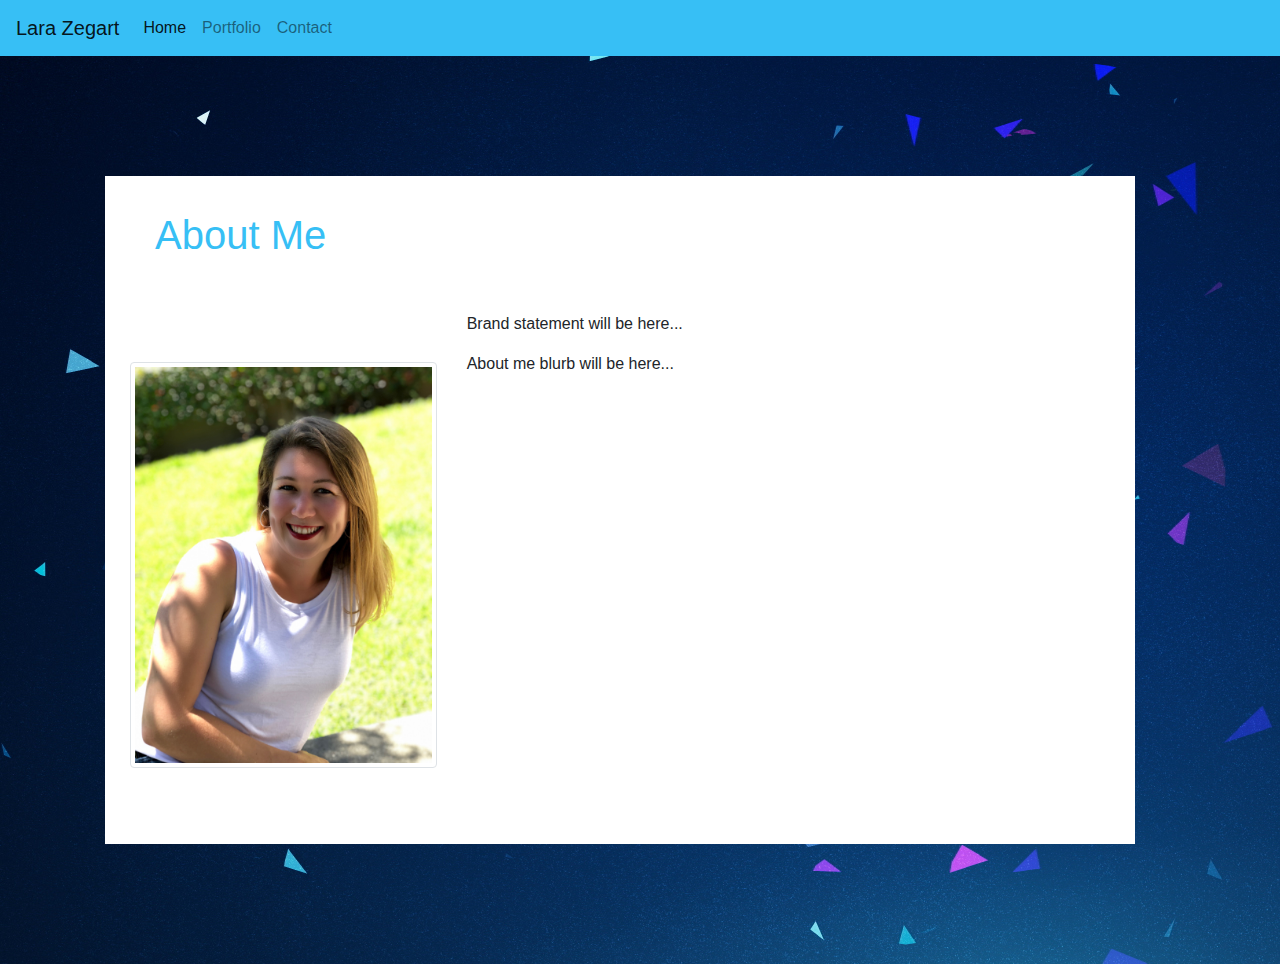
==== index.html @ 6d04fc1a "added links to contact page and photo to main page" ====
<!DOCTYPE html>
<html lang="en">
<head>
    <meta charset="UTF-8">
    <meta name="viewport" content="width=device-width, initial-scale=1.0">
    <title>About Me Page</title>
    <link rel="stylesheet" href="https://stackpath.bootstrapcdn.com/bootstrap/4.5.2/css/bootstrap.min.css" integrity="sha384-JcKb8q3iqJ61gNV9KGb8thSsNjpSL0n8PARn9HuZOnIxN0hoP+VmmDGMN5t9UJ0Z" crossorigin="anonymous">
    <link rel="stylesheet" href="styles.css">
</head>

<body>
    <nav class="navbar navbar-expand-lg navbar-light bg-light">
        <a class="navbar-brand" href="#">Lara Zegart</a>
        <button class="navbar-toggler" type="button" data-toggle="collapse" data-target="#navbarNav" aria-controls="navbarNav" aria-expanded="false" aria-label="Toggle navigation">
          <span class="navbar-toggler-icon"></span>
        </button>
        <header class="collapse navbar-collapse" id="navbarNav">
          <ul class="navbar-nav">
            <li class="nav-item active">
              <a class="nav-link" href="#">Home <span class="sr-only">(current)</span></a>
            </li>
            <li class="nav-item">
              <a class="nav-link" href="portfolio.html">Portfolio</a>
            </li>
            <li class="nav-item">
              <a class="nav-link" href="contact.html">Contact</a>
            </li>
          </ul>
        </header>
    </nav>

    <main class="container">
        <article class="row">
            <header class="col-md-9">
                    <div class="page-header">
                        <h1>About Me</h1>
                    </div>
            </header>
        </article>
        <article class="row">
            <figure class="col-md-4" id="headshot">
                <img src="./Photos/Headshot.jpeg" alt="Headshot" class="img-thumbnail">
            </figure>
            <div class="col-md-8" id="brand-statement">
                    <p>
                        Brand statement will be here...
                    </p>
                    <p>
                      About me blurb will be here...
                  </p>
            </div>
        </article>
    </main>
    
</body>
</html>
---- styles.css ----
.page-header {
    color:#37bff5;
    padding: 25px;
}

.container {
    padding: 70px;
    margin: 50px;
}

article {
    background-color: white;
    padding: 10px;
}

body {
    background-image: url("./Photos/background3.jpg");
}

.bg-light {
    background-color: #37bff5 !important;
}

figure {
    padding: 50px;
}

form {
    background-color: white;
    width: 50%;
    margin: 20px;
    padding: 50px;
}

#portfolio-image {
    margin-bottom: 30px;
    margin-left: 30px;
}
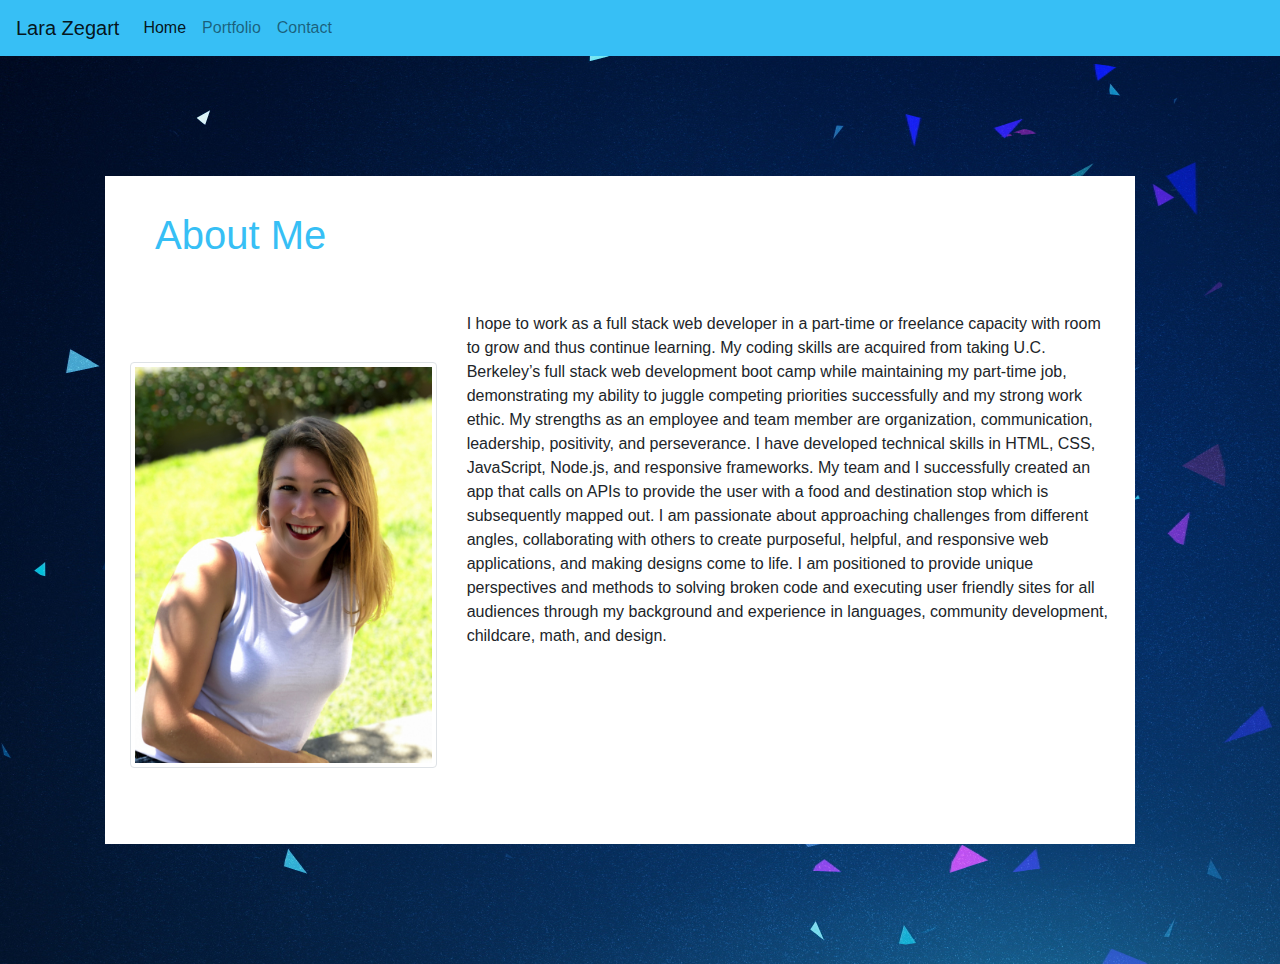
==== commit 74f004ed: "added brand statement to main page" ====
--- a/index.html
+++ b/index.html
@@ -38,17 +38,14 @@
             </header>
         </article>
         <article class="row">
-            <figure class="col-md-4" id="headshot">
-                <img src="./Photos/Headshot.jpeg" alt="Headshot" class="img-thumbnail">
-            </figure>
-            <div class="col-md-8" id="brand-statement">
-                    <p>
-                        Brand statement will be here...
-                    </p>
-                    <p>
-                      About me blurb will be here...
-                  </p>
-            </div>
+          <figure class="col-md-4" id="headshot">
+            <img src="./Photos/Headshot.jpeg" alt="Headshot" class="img-thumbnail" id="headhot-photo">
+          </figure>
+          <div class="col-md-8" id="brand-statement">
+            <p>
+              I hope to work as a full stack web developer in a part-time or freelance capacity with room to grow and thus continue learning. My coding skills are acquired from taking U.C. Berkeley’s full stack web development boot camp while maintaining my part-time job, demonstrating my ability to juggle competing priorities successfully and my strong work ethic. My strengths as an employee and team member are organization, communication, leadership, positivity, and perseverance. I have developed technical skills in HTML, CSS, JavaScript, Node.js, and responsive frameworks. My team and I successfully created an app that calls on APIs to provide the user with a food and destination stop which is subsequently mapped out. I am passionate about approaching challenges from different angles, collaborating with others to create purposeful, helpful, and responsive web applications, and making designs come to life. I am positioned to provide unique perspectives and methods to solving broken code and executing user friendly sites for all audiences through my background and experience in languages, community development, childcare, math, and design.
+            </p>
+          </div>
         </article>
     </main>
     
--- a/styles.css
+++ b/styles.css
@@ -36,4 +36,8 @@
 #portfolio-image {
     margin-bottom: 30px;
     margin-left: 30px;
+}
+
+#brand-statement {
+    position: relative;
 }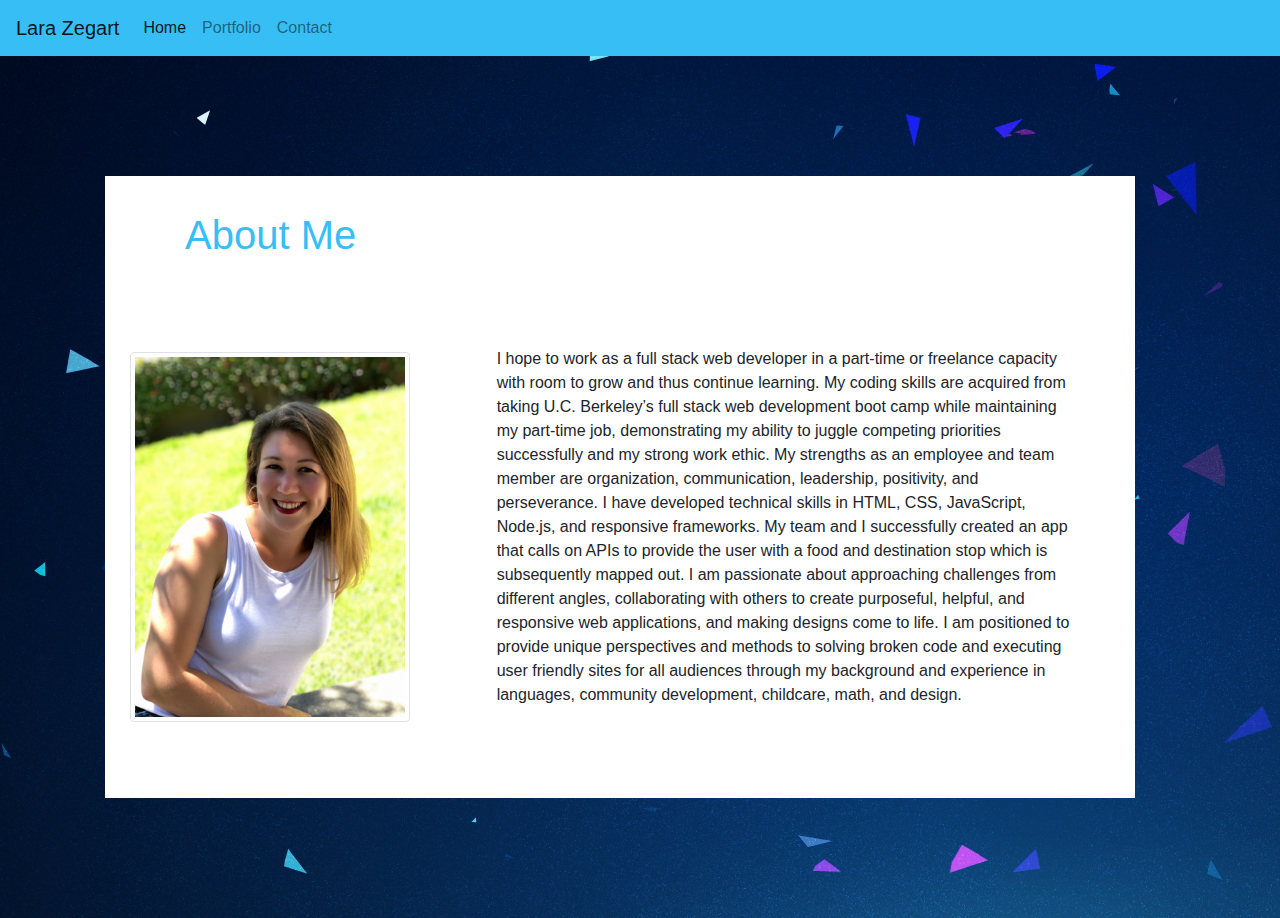
==== commit f80b8559: "changed layout issues for links and images" ====
--- a/index.html
+++ b/index.html
@@ -37,9 +37,9 @@
                     </div>
             </header>
         </article>
-        <article class="row">
+        <article class="row" id="main-content">
           <figure class="col-md-4" id="headshot">
-            <img src="./Photos/Headshot.jpeg" alt="Headshot" class="img-thumbnail" id="headhot-photo">
+            <img src="./Photos/Headshot.jpeg" alt="Headshot" class="img-thumbnail" id="headhot-photo" width="280px" height="460px">
           </figure>
           <div class="col-md-8" id="brand-statement">
             <p>
--- a/styles.css
+++ b/styles.css
@@ -22,6 +22,15 @@
     background-color: #37bff5 !important;
 }
 
+.page-header {
+    margin-left: 30px;
+    margin-bottom: 0px;
+}
+
+#main-content {
+    padding-top: 0px;
+}
+
 figure {
     padding: 50px;
 }
@@ -40,4 +49,6 @@
 
 #brand-statement {
     position: relative;
-}+    padding: 45px;
+}
+
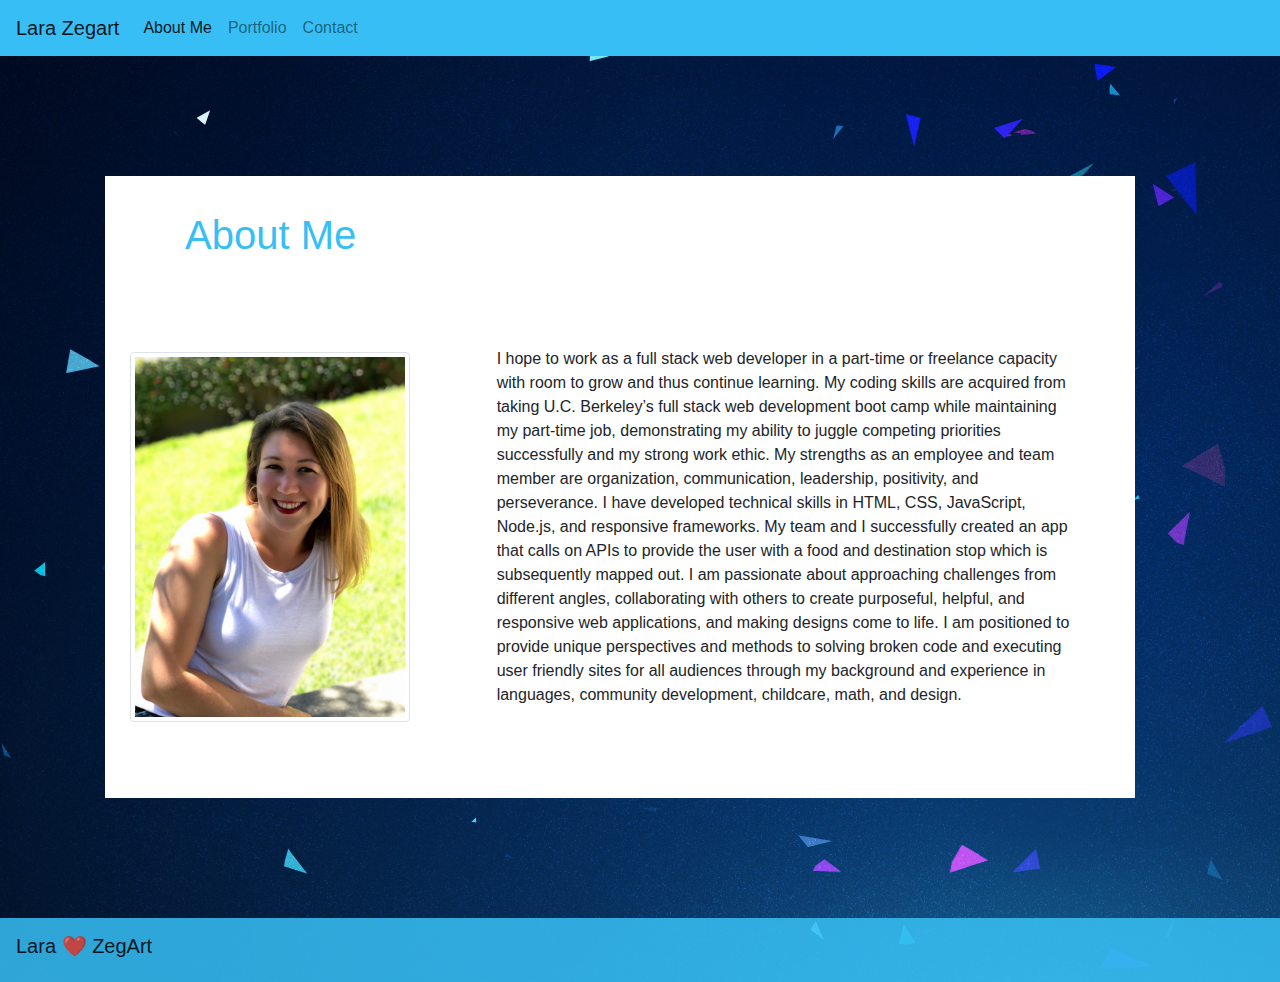
==== commit 4f876201: "added footer nav" ====
--- a/index.html
+++ b/index.html
@@ -17,7 +17,7 @@
         <header class="collapse navbar-collapse" id="navbarNav">
           <ul class="navbar-nav">
             <li class="nav-item active">
-              <a class="nav-link" href="#">Home <span class="sr-only">(current)</span></a>
+              <a class="nav-link" href="#">About Me<span class="sr-only">(current)</span></a>
             </li>
             <li class="nav-item">
               <a class="nav-link" href="portfolio.html">Portfolio</a>
@@ -48,6 +48,10 @@
           </div>
         </article>
     </main>
-    
+    <footer>
+      <nav class="navbar sticky-bottom navbar-light bg-light">
+          <h2 class="navbar-brand" id="footer-text">Lara ❤️️ ZegArt</h2>
+      </nav>
+    </footer>
 </body>
 </html>--- a/styles.css
+++ b/styles.css
@@ -52,3 +52,12 @@
     padding: 45px;
 }
 
+footer {
+    color:#37bff5;
+    opacity: 85%;
+    margin-bottom: 0px;
+}
+
+#footer-text {
+    justify-content: center;
+}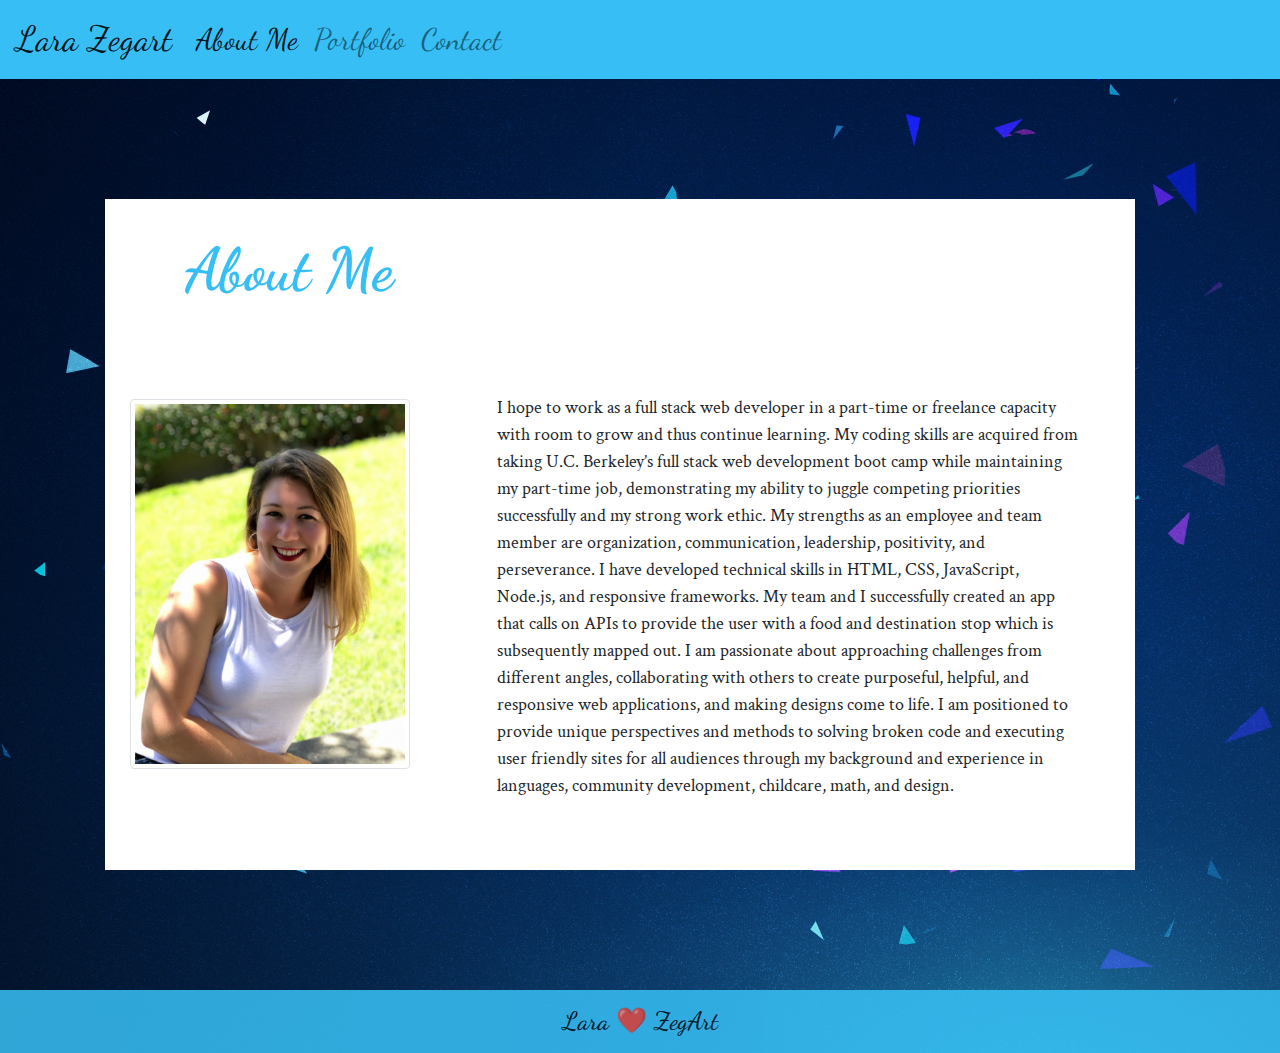
==== commit e7b602af: "added fonts" ====
--- a/index.html
+++ b/index.html
@@ -5,6 +5,9 @@
     <meta name="viewport" content="width=device-width, initial-scale=1.0">
     <title>About Me Page</title>
     <link rel="stylesheet" href="https://stackpath.bootstrapcdn.com/bootstrap/4.5.2/css/bootstrap.min.css" integrity="sha384-JcKb8q3iqJ61gNV9KGb8thSsNjpSL0n8PARn9HuZOnIxN0hoP+VmmDGMN5t9UJ0Z" crossorigin="anonymous">
+    <link rel="preconnect" href="https://fonts.gstatic.com">
+    <link href="https://fonts.googleapis.com/css2?family=Dancing+Script:wght@700&display=swap" rel="stylesheet">
+    <link href="https://fonts.googleapis.com/css2?family=Crimson+Text:wght@600&display=swap" rel="stylesheet">
     <link rel="stylesheet" href="styles.css">
 </head>
 
@@ -17,13 +20,13 @@
         <header class="collapse navbar-collapse" id="navbarNav">
           <ul class="navbar-nav">
             <li class="nav-item active">
-              <a class="nav-link" href="#">About Me<span class="sr-only">(current)</span></a>
+              <a class="nav-link" href="#">  About Me  <span class="sr-only">(current)</span></a>
             </li>
             <li class="nav-item">
-              <a class="nav-link" href="portfolio.html">Portfolio</a>
+              <a class="nav-link" href="portfolio.html">  Portfolio  </a>
             </li>
             <li class="nav-item">
-              <a class="nav-link" href="contact.html">Contact</a>
+              <a class="nav-link" href="contact.html">  Contact  </a>
             </li>
           </ul>
         </header>
--- a/styles.css
+++ b/styles.css
@@ -2,11 +2,16 @@
 .page-header {
     color:#37bff5;
     padding: 25px;
+    font-family: 'Dancing Script', cursive;
 }
 
 .container {
     padding: 70px;
     margin: 50px;
+    font-family: 'Crimson Text', serif;
+    font-size: 18px;
+    /* display: flex;
+    flex-wrap: wrap */
 }
 
 article {
@@ -18,6 +23,16 @@
     background-image: url("./Photos/background3.jpg");
 }
 
+nav {
+    font-family: 'Dancing Script', cursive;
+    font-size: 30px;
+}
+
+a.navbar-brand {
+    font-family: 'Dancing Script', cursive;
+    font-size: 35px;
+}
+
 .bg-light {
     background-color: #37bff5 !important;
 }
@@ -25,6 +40,11 @@
 .page-header {
     margin-left: 30px;
     margin-bottom: 0px;
+}
+
+h1 {
+    font-size: 60px;
+    font-weight: bolder;
 }
 
 #main-content {
@@ -59,5 +79,9 @@
 }
 
 #footer-text {
-    justify-content: center;
-}+    width: fit-content;
+    margin: auto;
+    font-family: 'Dancing Script', cursive;
+    font-size: 25px;
+}
+
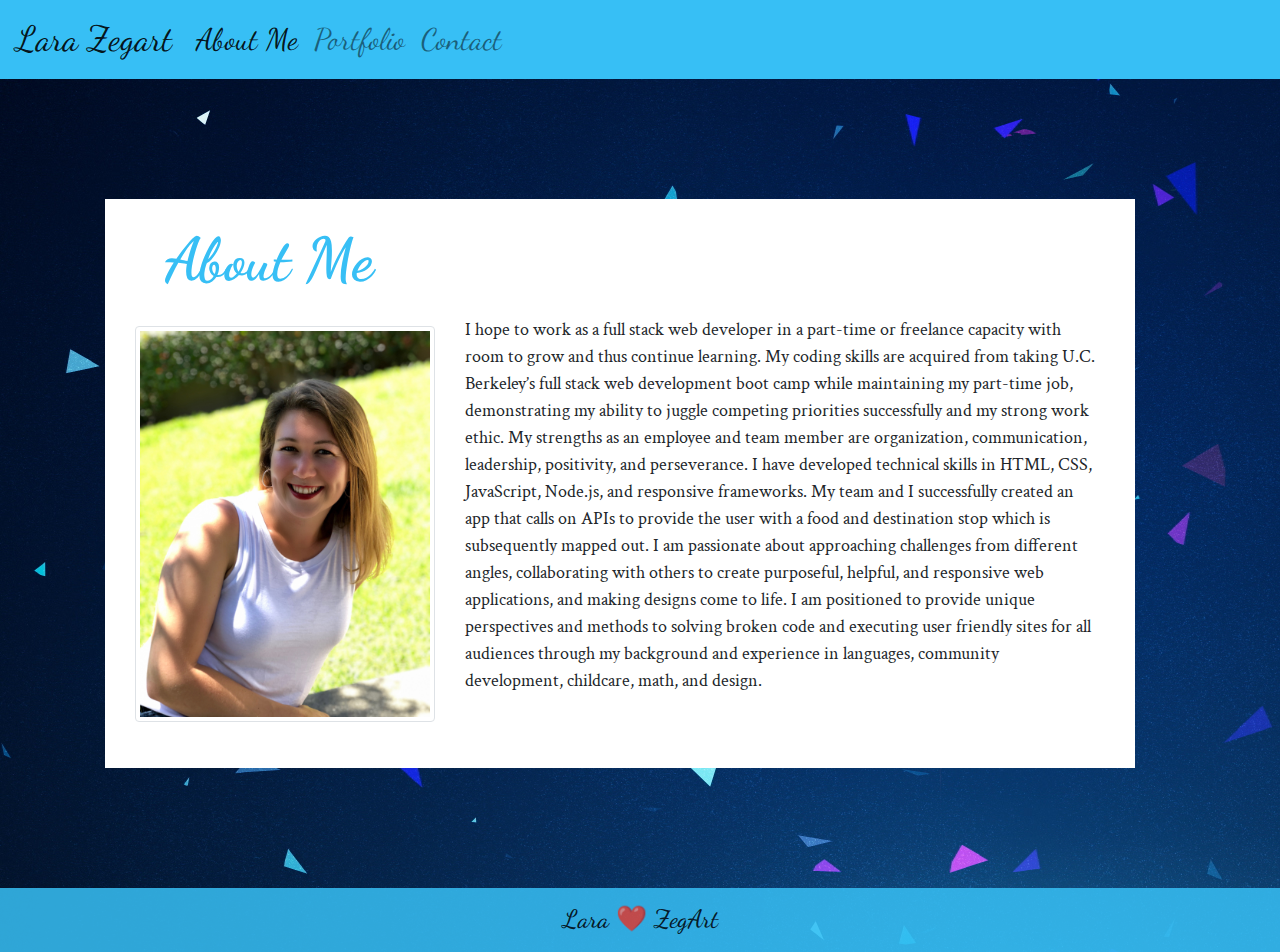
==== commit aff6182c: "design updates" ====
--- a/index.html
+++ b/index.html
@@ -34,17 +34,17 @@
 
     <main class="container">
         <article class="row">
-            <header class="col-md-9">
+            <header class="col-md">
                     <div class="page-header">
                         <h1>About Me</h1>
                     </div>
             </header>
         </article>
         <article class="row" id="main-content">
-          <figure class="col-md-4" id="headshot">
-            <img src="./Photos/Headshot.jpeg" alt="Headshot" class="img-thumbnail" id="headhot-photo" width="280px" height="460px">
+          <figure class="col-" id="headshot">
+            <img src="./Photos/Headshot.jpeg" alt="Headshot" class="img-thumbnail" id="headhot-photo" width="300px" height="490px">
           </figure>
-          <div class="col-md-8" id="brand-statement">
+          <div class="col-lg" id="brand-statement">
             <p>
               I hope to work as a full stack web developer in a part-time or freelance capacity with room to grow and thus continue learning. My coding skills are acquired from taking U.C. Berkeley’s full stack web development boot camp while maintaining my part-time job, demonstrating my ability to juggle competing priorities successfully and my strong work ethic. My strengths as an employee and team member are organization, communication, leadership, positivity, and perseverance. I have developed technical skills in HTML, CSS, JavaScript, Node.js, and responsive frameworks. My team and I successfully created an app that calls on APIs to provide the user with a food and destination stop which is subsequently mapped out. I am passionate about approaching challenges from different angles, collaborating with others to create purposeful, helpful, and responsive web applications, and making designs come to life. I am positioned to provide unique perspectives and methods to solving broken code and executing user friendly sites for all audiences through my background and experience in languages, community development, childcare, math, and design.
             </p>
--- a/styles.css
+++ b/styles.css
@@ -1,7 +1,10 @@
 
 .page-header {
     color:#37bff5;
-    padding: 25px;
+    padding: 15px;
+    padding-bottom: 0px;
+    margin-left: 20px;
+    margin-bottom: 0px;
     font-family: 'Dancing Script', cursive;
 }
 
@@ -10,8 +13,6 @@
     margin: 50px;
     font-family: 'Crimson Text', serif;
     font-size: 18px;
-    /* display: flex;
-    flex-wrap: wrap */
 }
 
 article {
@@ -37,14 +38,14 @@
     background-color: #37bff5 !important;
 }
 
-.page-header {
-    margin-left: 30px;
+h1 {
+    font-size: 60px;
+    font-weight: bolder;
     margin-bottom: 0px;
 }
 
-h1 {
-    font-size: 60px;
-    font-weight: bolder;
+h4 {
+    margin-top: 20px;
 }
 
 #main-content {
@@ -52,24 +53,26 @@
 }
 
 figure {
-    padding: 50px;
+    padding: 20px;
 }
 
 form {
     background-color: white;
     width: 50%;
     margin: 20px;
-    padding: 50px;
-}
-
-#portfolio-image {
-    margin-bottom: 30px;
-    margin-left: 30px;
+    padding: 40px;
 }
 
 #brand-statement {
     position: relative;
-    padding: 45px;
+    padding: 10px;
+    margin-right: 18px;
+}
+
+.media {
+    padding: 20px;
+    margin-left: 10px;
+    margin-right: 10px;
 }
 
 footer {
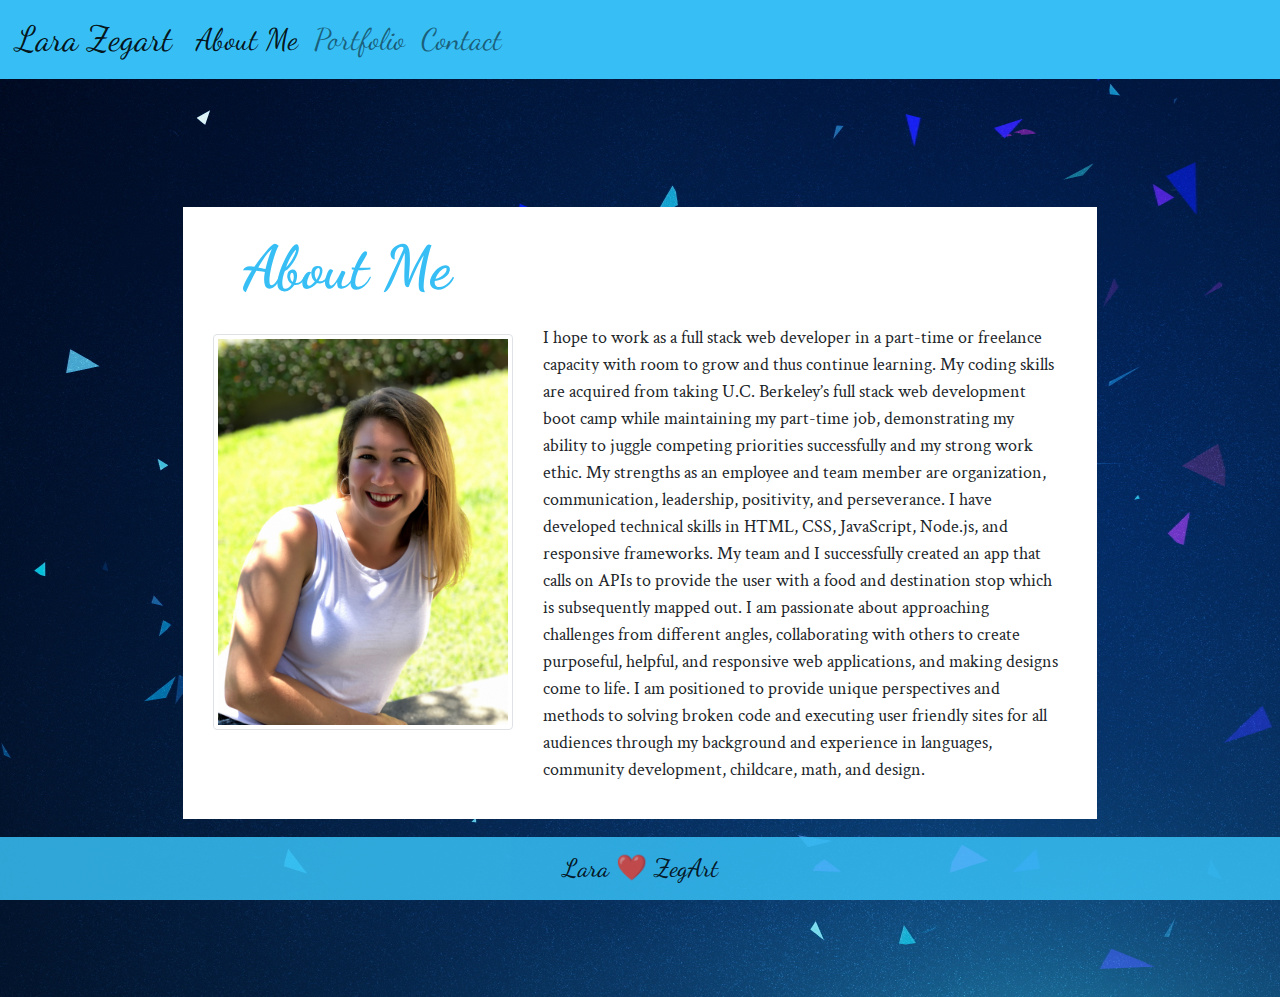
==== commit 014392d9: "fixed responsiveness on all pages to look better under different screen sizes" ====
--- a/index.html
+++ b/index.html
@@ -13,7 +13,7 @@
 
 <body>
     <nav class="navbar navbar-expand-lg navbar-light bg-light">
-        <a class="navbar-brand" href="#">Lara Zegart</a>
+        <a class="navbar-brand" href="#">Lara Zegart </a>
         <button class="navbar-toggler" type="button" data-toggle="collapse" data-target="#navbarNav" aria-controls="navbarNav" aria-expanded="false" aria-label="Toggle navigation">
           <span class="navbar-toggler-icon"></span>
         </button>
@@ -32,7 +32,7 @@
         </header>
     </nav>
 
-    <main class="container">
+    <main class="container mainContent">
         <article class="row">
             <header class="col-md">
                     <div class="page-header">
@@ -56,5 +56,8 @@
           <h2 class="navbar-brand" id="footer-text">Lara ❤️️ ZegArt</h2>
       </nav>
     </footer>
-</body>
+    <script src="https://ajax.googleapis.com/ajax/libs/jquery/3.5.1/jquery.min.js"></script>
+    <script src="https://cdnjs.cloudflare.com/ajax/libs/popper.js/1.16.0/umd/popper.min.js"></script>
+    <script src="https://maxcdn.bootstrapcdn.com/bootstrap/4.5.2/js/bootstrap.min.js"></script>
+  </body>
 </html>--- a/styles.css
+++ b/styles.css
@@ -8,11 +8,15 @@
     font-family: 'Dancing Script', cursive;
 }
 
-.container {
-    padding: 70px;
-    margin: 50px;
+.mainContent {
+    padding: 10vw;
+    /* margin: 50px; */
     font-family: 'Crimson Text', serif;
     font-size: 18px;
+}
+
+.contactContent {
+    min-width: 300px;
 }
 
 article {
@@ -22,6 +26,7 @@
 
 body {
     background-image: url("./Photos/background3.jpg");
+    padding-bottom: 50px;
 }
 
 nav {
@@ -79,6 +84,9 @@
     color:#37bff5;
     opacity: 85%;
     margin-bottom: 0px;
+    position: fixed;
+    bottom: 0px;
+    width: 100vw;
 }
 
 #footer-text {
@@ -88,3 +96,15 @@
     font-size: 25px;
 }
 
+@media screen and (max-width: 500px) {
+    .mainContent {
+        display: flex;
+        justify-content: center;
+        flex-direction: column;
+    }
+}
+@media screen and (max-width: 775px) {
+    .media {
+        flex-direction: column;
+    }
+}